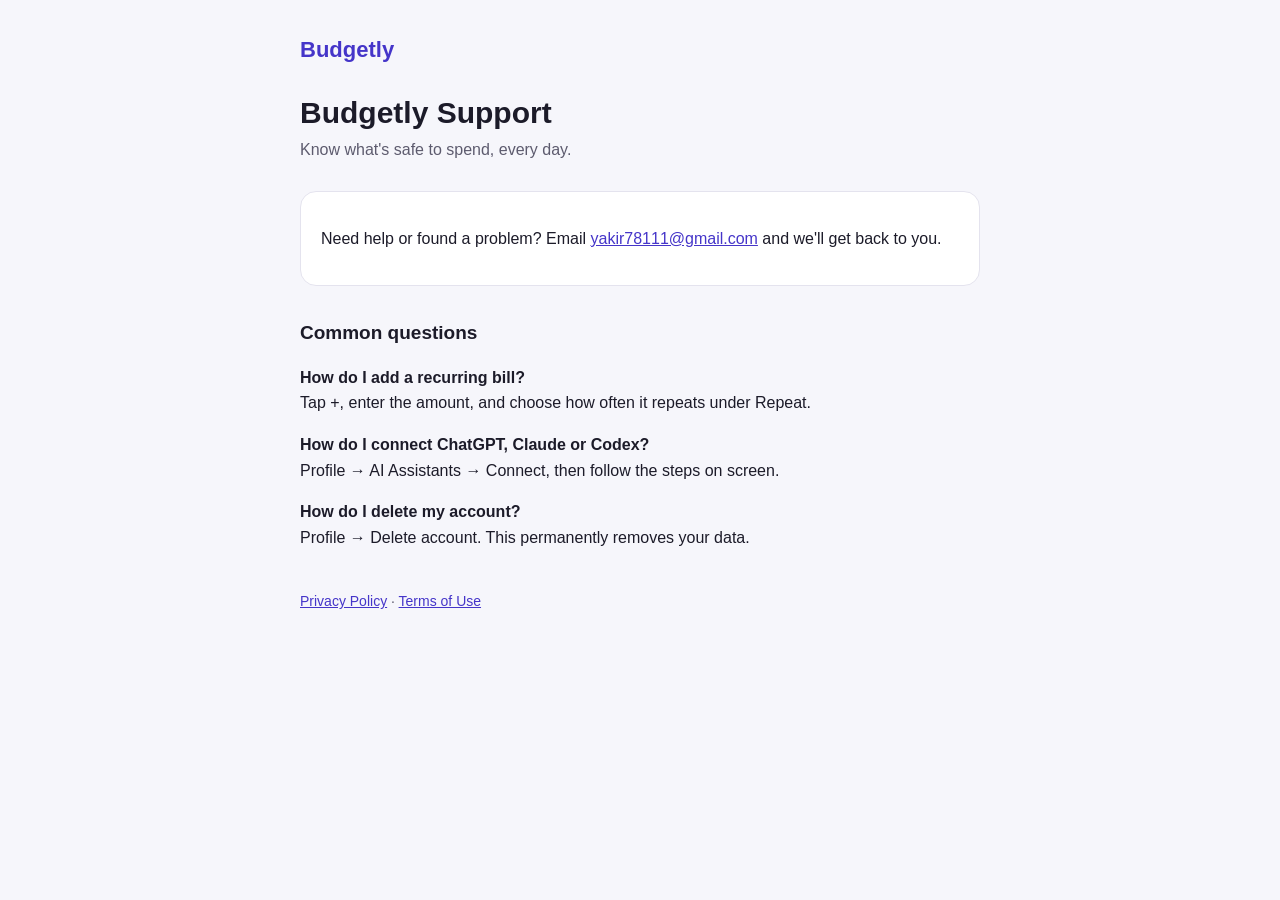
==== index.html @ 7b8f846e "Budgetly privacy policy, terms and support page Co-Authored-By: Claude Opus 5.5 <noreply@anthropic.c" ====
<!doctype html>
<html lang="en">
<head>
<meta charset="utf-8"><meta name="viewport" content="width=device-width, initial-scale=1">
<title>Budgetly Support</title>
<link rel="stylesheet" href="style.css">
</head>
<body><main>
<header><a href="./">Budgetly</a></header>
<h1>Budgetly Support</h1>
<p class="updated">Know what's safe to spend, every day.</p>

<div class="card">
<p>Need help or found a problem? Email <a href="mailto:yakir78111@gmail.com">yakir78111@gmail.com</a> and we'll get back to you.</p>
</div>

<h2>Common questions</h2>
<p><strong>How do I add a recurring bill?</strong><br>Tap +, enter the amount, and choose how often it repeats under Repeat.</p>
<p><strong>How do I connect ChatGPT, Claude or Codex?</strong><br>Profile → AI Assistants → Connect, then follow the steps on screen.</p>
<p><strong>How do I delete my account?</strong><br>Profile → Delete account. This permanently removes your data.</p>

<nav><a href="privacy.html">Privacy Policy</a> · <a href="terms.html">Terms of Use</a></nav>
</main></body>
</html>
---- style.css ----
:root { --brand: #4535C9; --ink: #1c1b29; --muted: #5d5b6e; --bg: #f6f6fb; --card: #ffffff; --line: #e4e3ee; }
@media (prefers-color-scheme: dark) { :root { --brand: #9d93ff; --ink: #ececf3; --muted: #a9a7ba; --bg: #0e0d14; --card: #17161f; --line: #2a2936; } }
* { box-sizing: border-box; }
body { margin: 0; background: var(--bg); color: var(--ink); font: 16px/1.6 -apple-system, BlinkMacSystemFont, "Segoe UI", Roboto, sans-serif; }
main { max-width: 720px; margin: 0 auto; padding: 32px 20px 64px; }
header { display: flex; align-items: center; gap: 10px; margin-bottom: 28px; }
header a { color: var(--brand); font-weight: 800; font-size: 22px; text-decoration: none; }
h1 { font-size: 30px; line-height: 1.2; margin: 0 0 6px; }
.updated { color: var(--muted); margin: 0 0 28px; }
h2 { font-size: 19px; margin: 32px 0 8px; }
p, li { color: var(--ink); }
ul { padding-left: 22px; }
a { color: var(--brand); }
.card { background: var(--card); border: 1px solid var(--line); border-radius: 16px; padding: 18px 20px; }
nav { margin-top: 40px; color: var(--muted); font-size: 14px; }
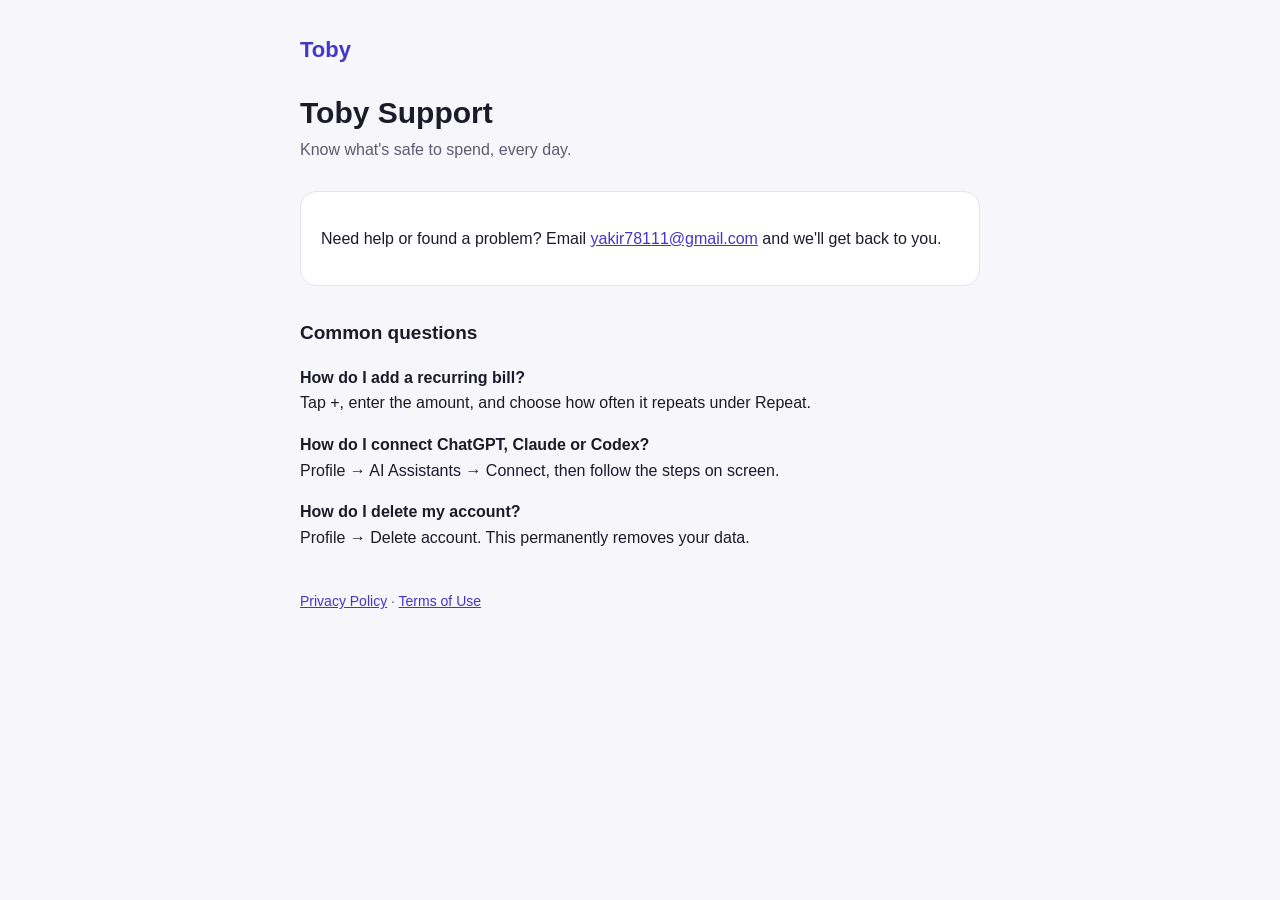
==== commit f3b86e1f: "Rename the app to Toby Co-Authored-By: Claude Opus 5.5 <noreply@anthropic.com>" ====
--- a/index.html
+++ b/index.html
@@ -2,12 +2,12 @@
 <html lang="en">
 <head>
 <meta charset="utf-8"><meta name="viewport" content="width=device-width, initial-scale=1">
-<title>Budgetly Support</title>
+<title>Toby Support</title>
 <link rel="stylesheet" href="style.css">
 </head>
 <body><main>
-<header><a href="./">Budgetly</a></header>
-<h1>Budgetly Support</h1>
+<header><a href="./">Toby</a></header>
+<h1>Toby Support</h1>
 <p class="updated">Know what's safe to spend, every day.</p>
 
 <div class="card">
